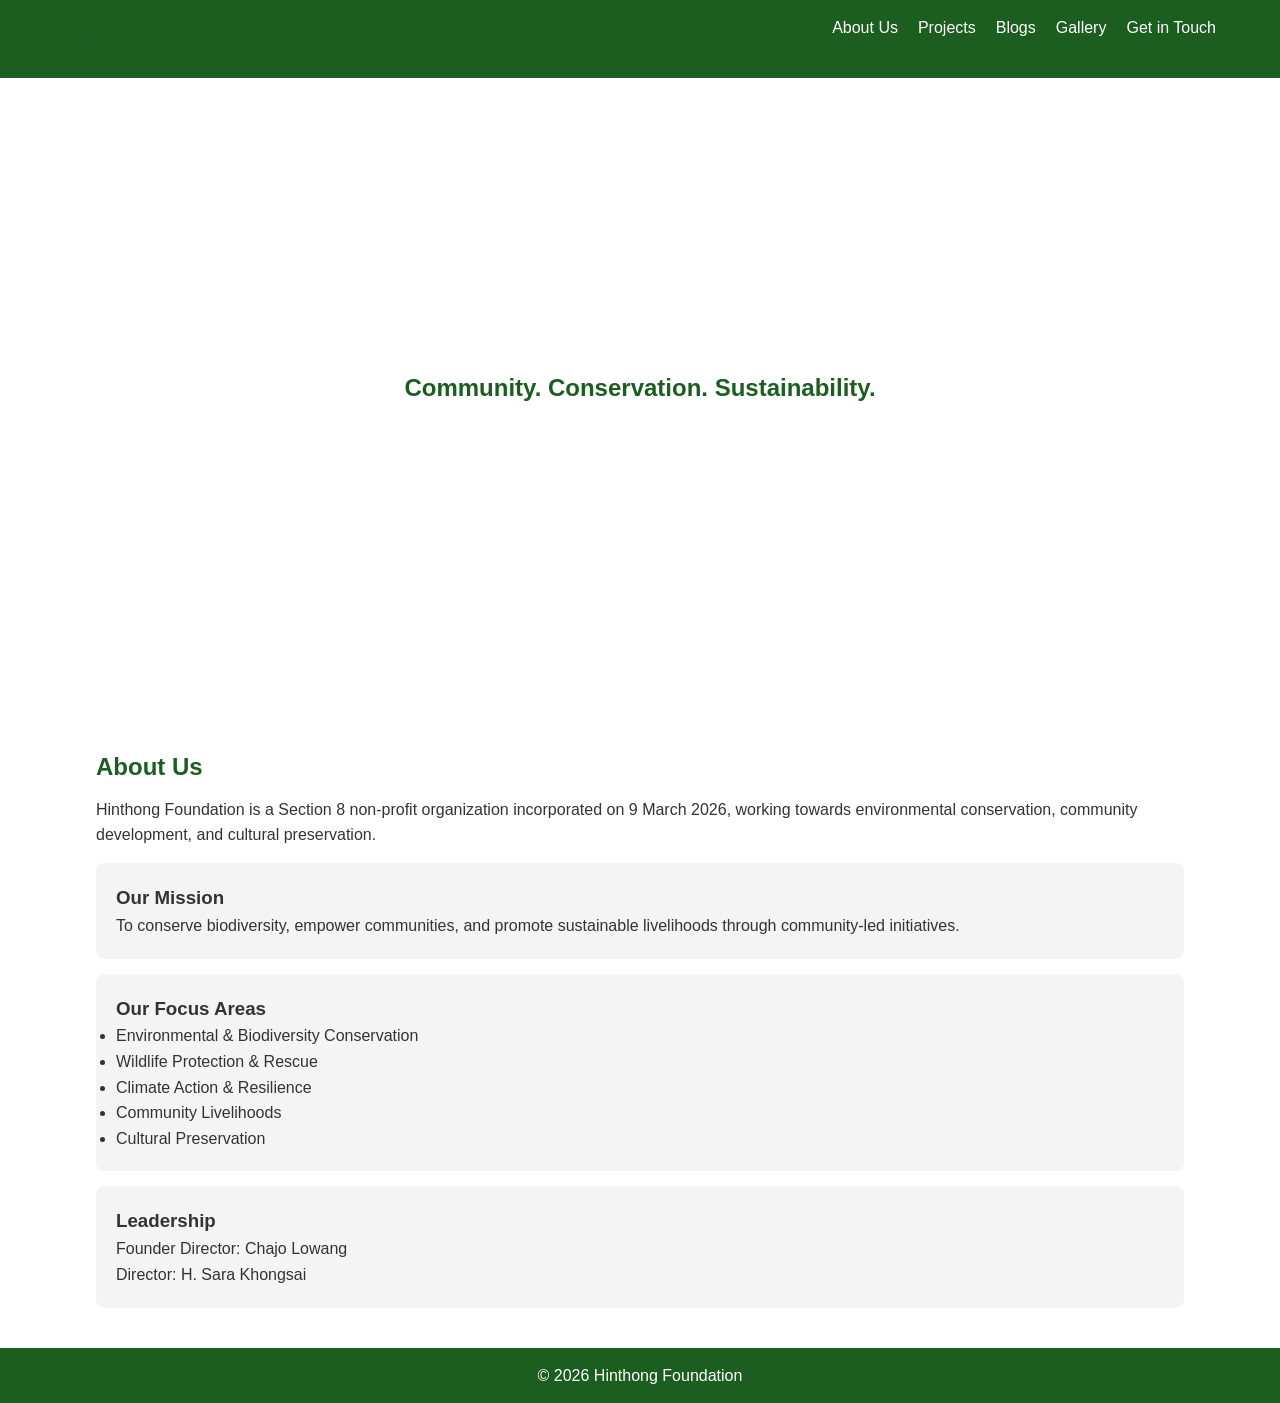
==== index.html @ b07a82be "Add files via upload" ====
<!DOCTYPE html>
<html>
<head>
  <title>Hinthong Foundation</title>
  <link rel="stylesheet" href="style.css">
</head>
<body>

<header>
  <nav>
    <h2>Hinthong Foundation</h2>
    <ul>
      <li><a href="index.html">About Us</a></li>
      <li><a href="projects.html">Projects</a></li>
      <li><a href="blogs.html">Blogs</a></li>
      <li><a href="gallery.html">Gallery</a></li>
      <li><a href="contact.html">Get in Touch</a></li>
    </ul>
  </nav>
</header>

<section class="hero">
  <div>
    <h1>Community. Conservation. Sustainability.</h1>
  </div>
</section>

<div class="container">
  <h2>About Us</h2>
  <p>
    Hinthong Foundation is a Section 8 non-profit organization incorporated on 9 March 2026, working towards environmental conservation, community development, and cultural preservation.
  </p>

  <div class="card">
    <h3>Our Mission</h3>
    <p>
      To conserve biodiversity, empower communities, and promote sustainable livelihoods through community-led initiatives.
    </p>
  </div>

  <div class="card">
    <h3>Our Focus Areas</h3>
    <ul>
      <li>Environmental & Biodiversity Conservation</li>
      <li>Wildlife Protection & Rescue</li>
      <li>Climate Action & Resilience</li>
      <li>Community Livelihoods</li>
      <li>Cultural Preservation</li>
    </ul>
  </div>

  <div class="card">
    <h3>Leadership</h3>
    <p>Founder Director: Chajo Lowang</p>
    <p>Director: H. Sara Khongsai</p>
  </div>
</div>

<footer>
  <p>© 2026 Hinthong Foundation</p>
</footer>

</body>
</html>
---- style.css ----
* {
  margin: 0;
  padding: 0;
  box-sizing: border-box;
  font-family: 'Segoe UI', sans-serif;
}

body {
  line-height: 1.6;
  color: #333;
}

header {
  background: #1b5e20;
  color: white;
  padding: 15px 0;
}

nav {
  display: flex;
  justify-content: space-between;
  width: 90%;
  margin: auto;
}

nav ul {
  list-style: none;
  display: flex;
}

nav ul li {
  margin-left: 20px;
}

nav ul li a {
  color: white;
  text-decoration: none;
}

.hero {
  background: url('https://images.unsplash.com/photo-forest') no-repeat center/cover;
  height: 70vh;
  display: flex;
  align-items: center;
  justify-content: center;
  color: white;
  text-align: center;
}

.container {
  width: 85%;
  margin: 40px auto;
}

h1, h2 {
  color: #1b5e20;
  margin-bottom: 10px;
}

.card {
  background: #f4f4f4;
  padding: 20px;
  margin: 15px 0;
  border-radius: 8px;
}

footer {
  background: #1b5e20;
  color: white;
  text-align: center;
  padding: 15px;
}
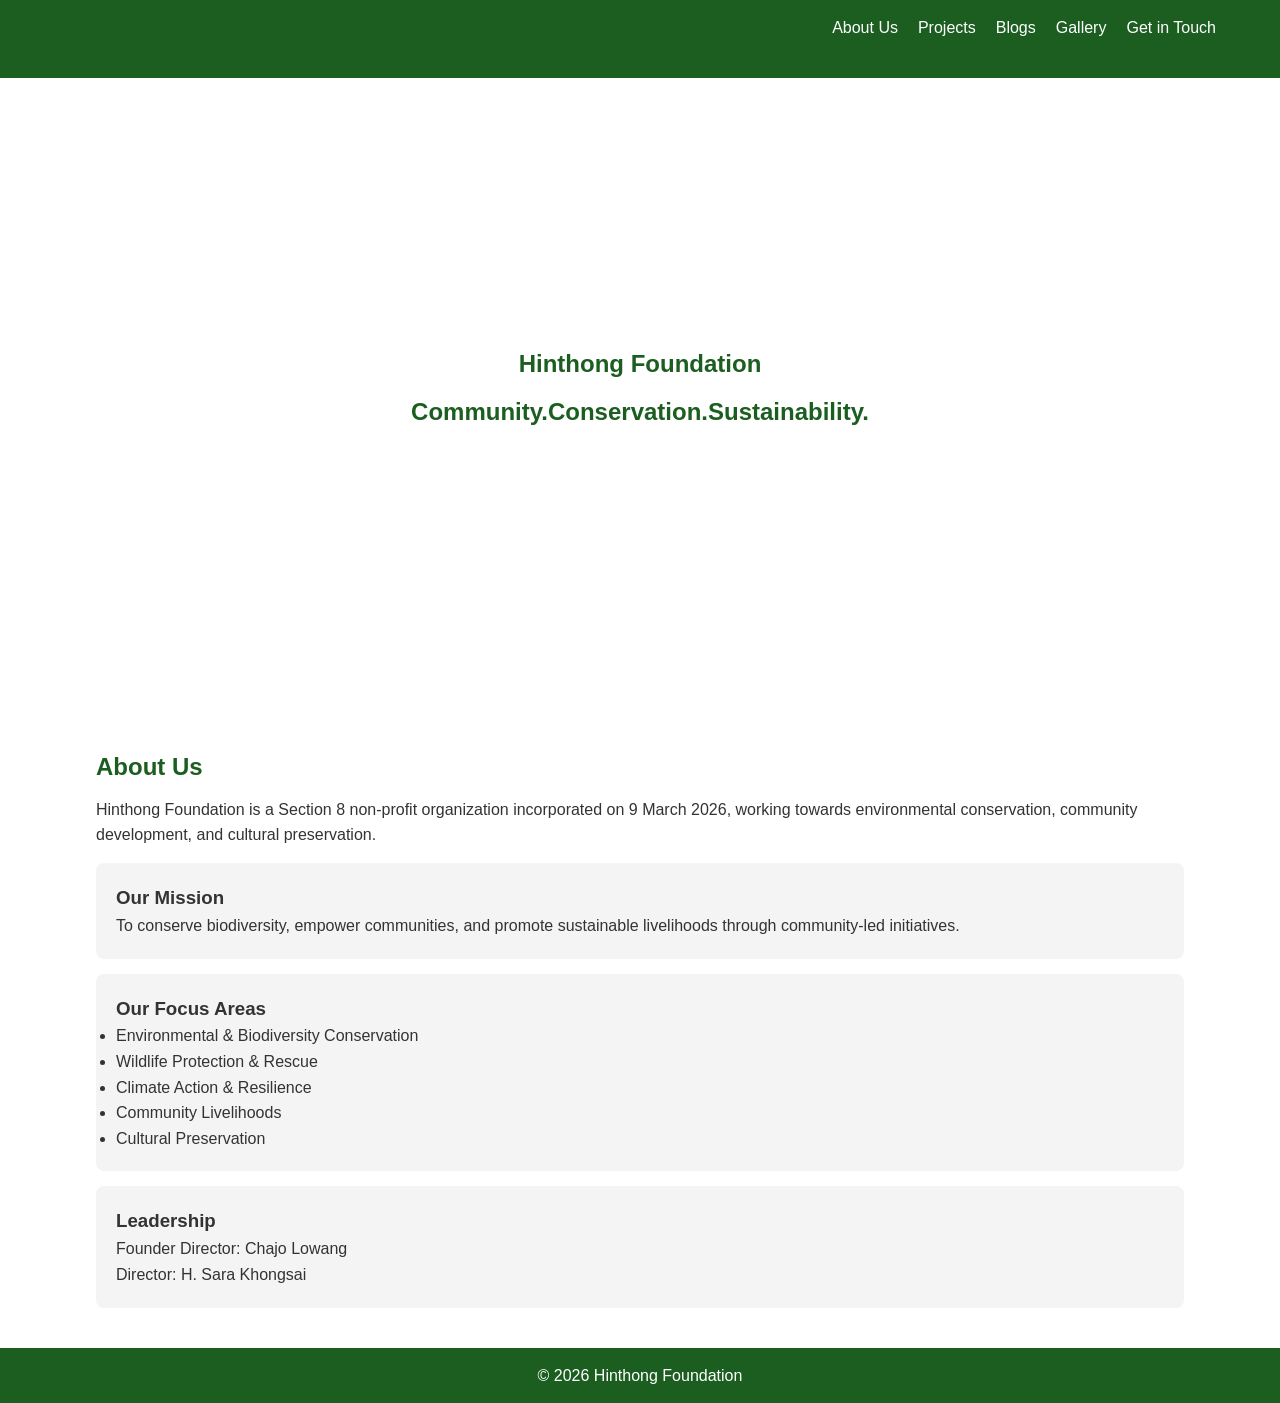
==== commit e16e234e: "Update index.html" ====
--- a/index.html
+++ b/index.html
@@ -21,7 +21,8 @@
 
 <section class="hero">
   <div>
-    <h1>Community. Conservation. Sustainability.</h1>
+    <h1>Hinthong Foundation</h1>
+    <h2>Community.Conservation.Sustainability.</h2>
   </div>
 </section>
 
@@ -61,4 +62,4 @@
 </footer>
 
 </body>
-</html>+</html>
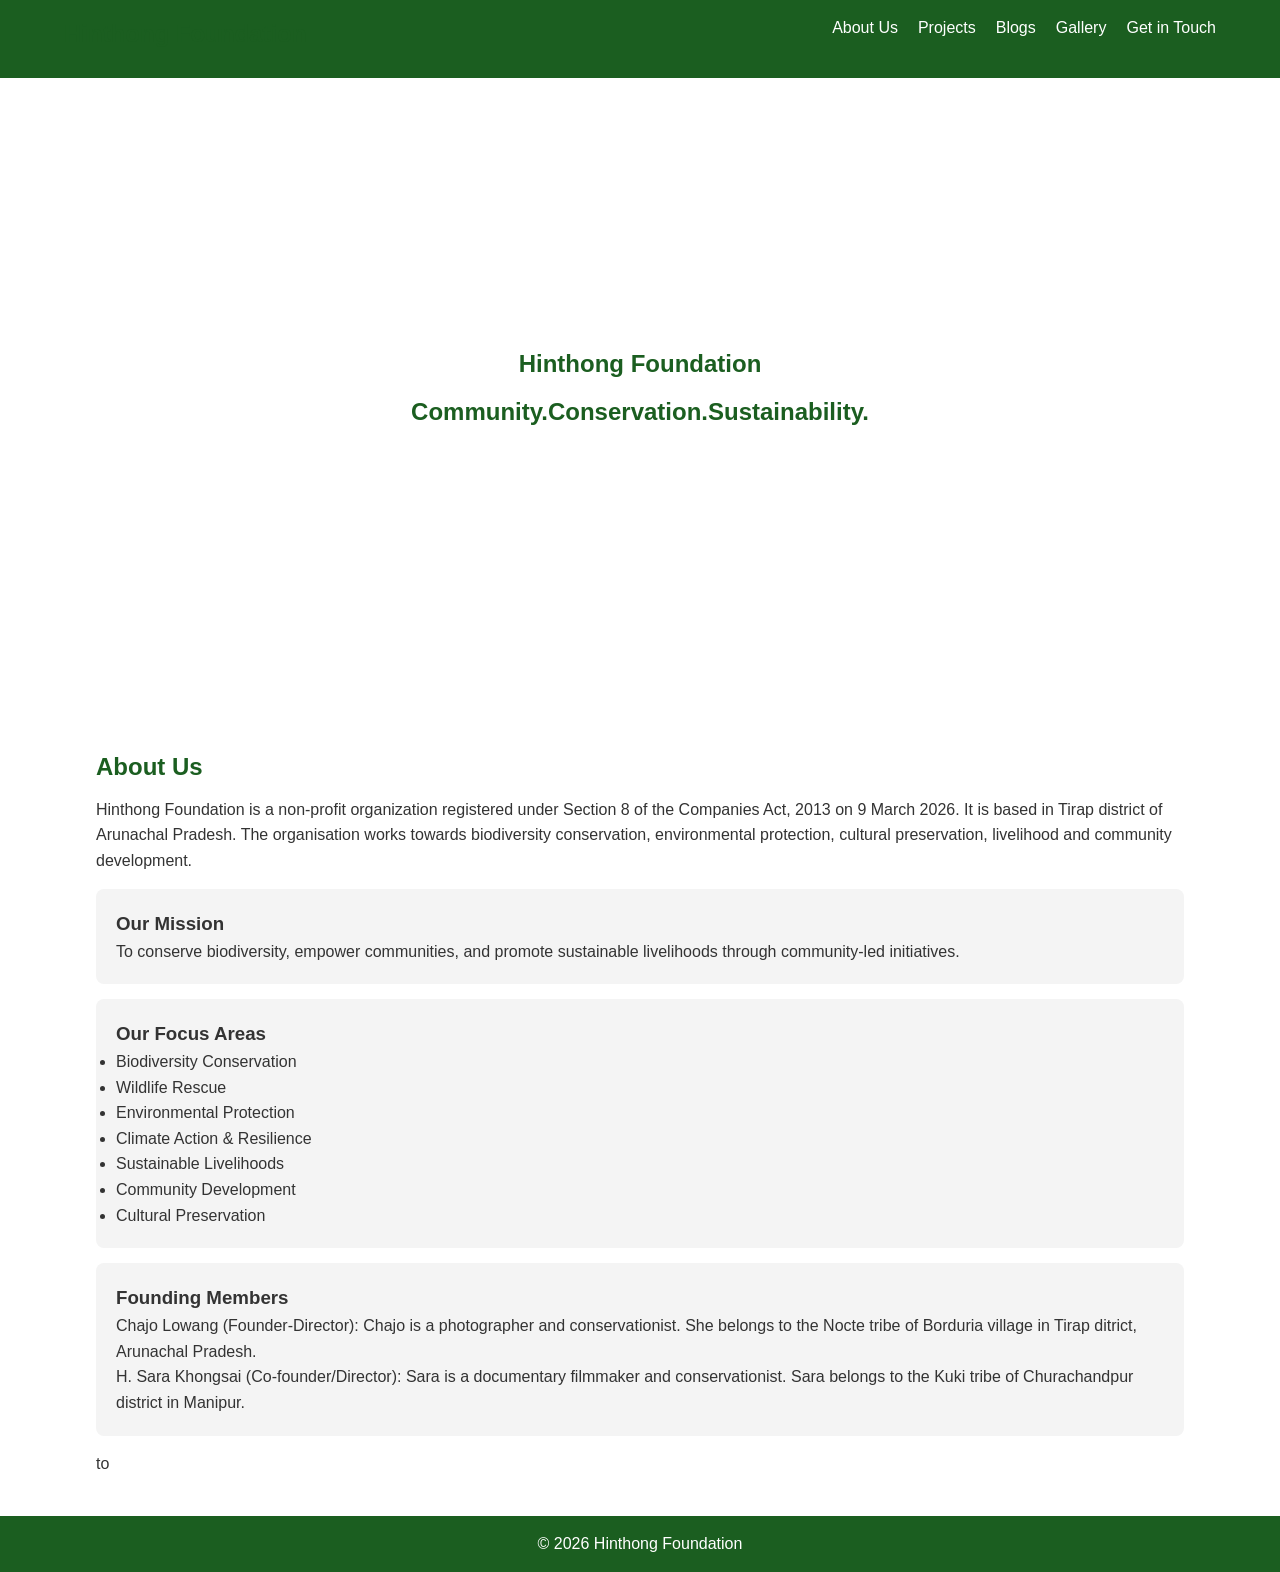
==== commit 249bcde6: "Update index.html" ====
--- a/index.html
+++ b/index.html
@@ -29,7 +29,7 @@
 <div class="container">
   <h2>About Us</h2>
   <p>
-    Hinthong Foundation is a Section 8 non-profit organization incorporated on 9 March 2026, working towards environmental conservation, community development, and cultural preservation.
+    Hinthong Foundation is a non-profit organization registered under Section 8 of the Companies Act, 2013 on 9 March 2026. It is based in Tirap district of Arunachal Pradesh. The organisation works towards biodiversity conservation, environmental protection, cultural preservation, livelihood and community development.
   </p>
 
   <div class="card">
@@ -42,19 +42,21 @@
   <div class="card">
     <h3>Our Focus Areas</h3>
     <ul>
-      <li>Environmental & Biodiversity Conservation</li>
-      <li>Wildlife Protection & Rescue</li>
+      <li>Biodiversity Conservation</li>
+      <li>Wildlife Rescue</li>
+      <li>Environmental Protection</li>
       <li>Climate Action & Resilience</li>
-      <li>Community Livelihoods</li>
+      <li>Sustainable Livelihoods</li>
+      <li>Community Development</li>
       <li>Cultural Preservation</li>
     </ul>
   </div>
 
   <div class="card">
-    <h3>Leadership</h3>
-    <p>Founder Director: Chajo Lowang</p>
-    <p>Director: H. Sara Khongsai</p>
-  </div>
+    <h3>Founding Members</h3>
+    <p>Chajo Lowang (Founder-Director): Chajo is a photographer and conservationist. She belongs to the Nocte tribe of Borduria village in Tirap ditrict, Arunachal Pradesh.</p>
+    <p>H. Sara Khongsai (Co-founder/Director): Sara is a documentary filmmaker and conservationist. Sara belongs to the Kuki tribe of Churachandpur district in Manipur.</p>
+  </div>to
 </div>
 
 <footer>
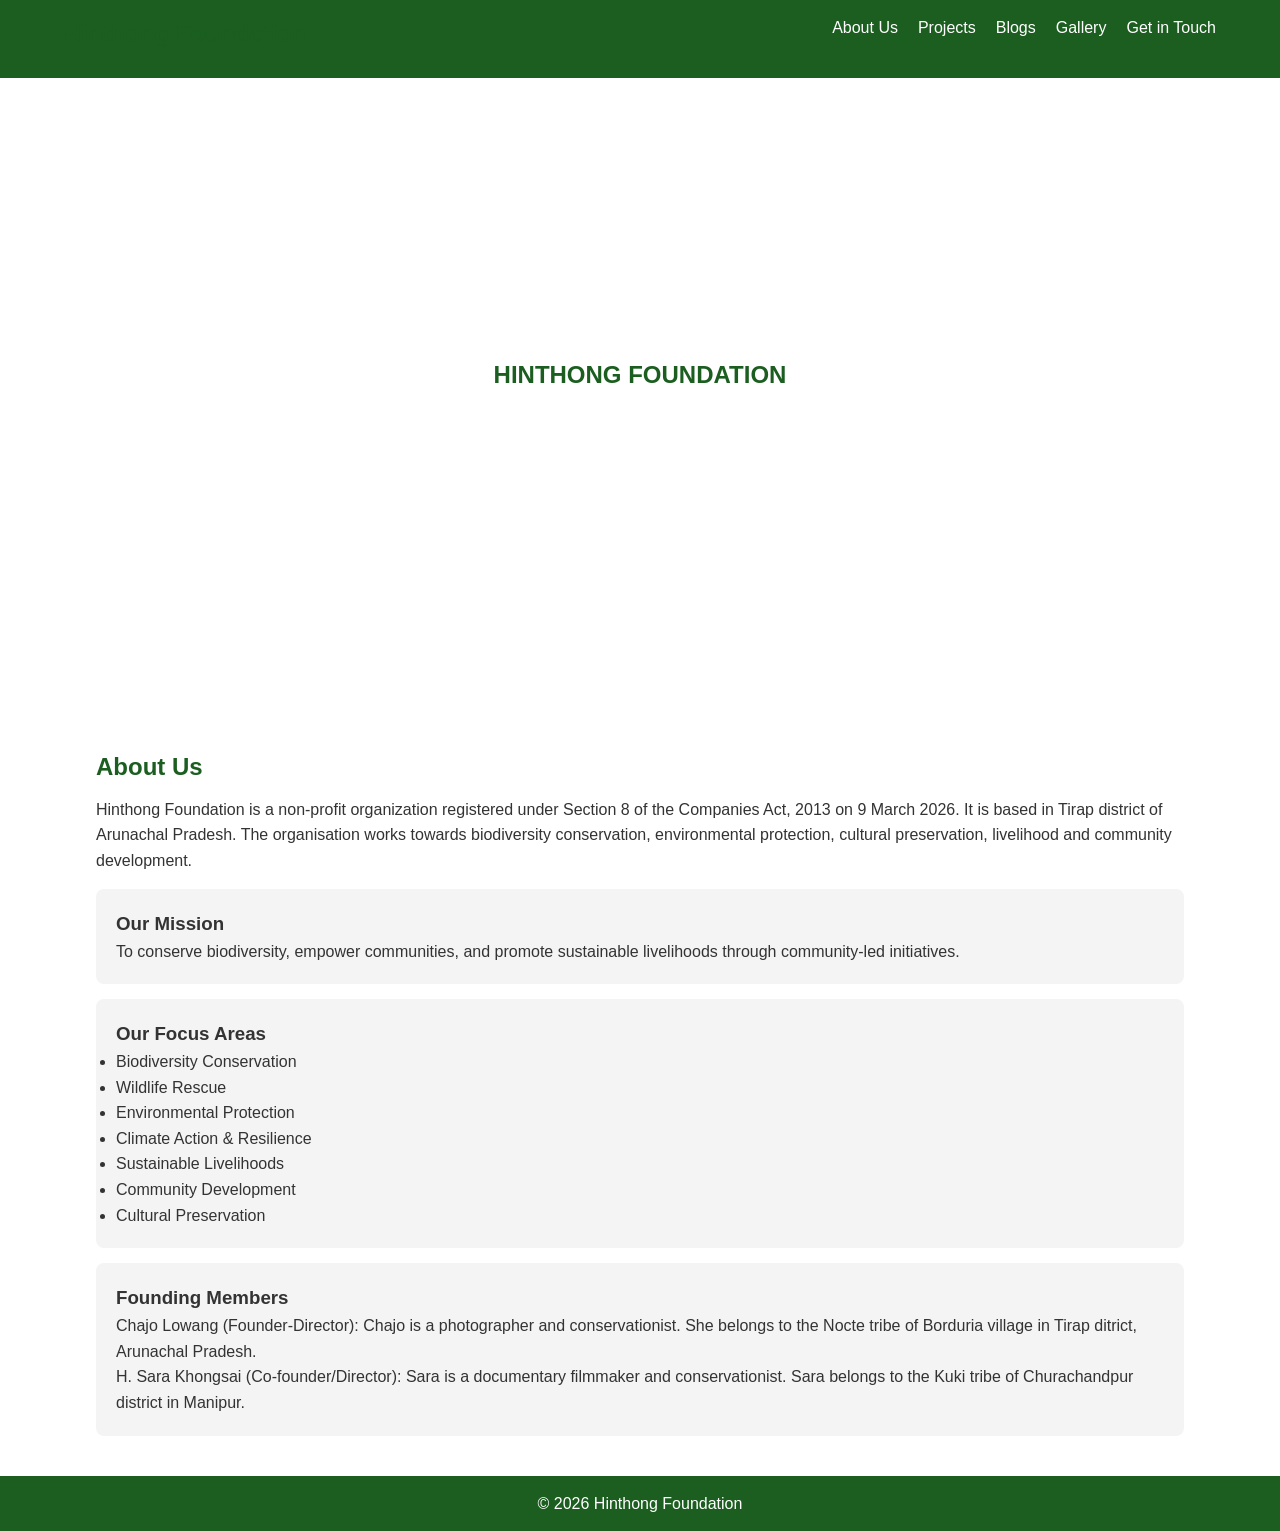
==== commit 529a726c: "Update index.html" ====
--- a/index.html
+++ b/index.html
@@ -21,8 +21,8 @@
 
 <section class="hero">
   <div>
-    <h1>Hinthong Foundation</h1>
-    <h2>Community.Conservation.Sustainability.</h2>
+    <h1>HINTHONG FOUNDATION</h1>
+    <h4>Community.Conservation.Sustainability.</h4>
   </div>
 </section>
 
@@ -56,7 +56,7 @@
     <h3>Founding Members</h3>
     <p>Chajo Lowang (Founder-Director): Chajo is a photographer and conservationist. She belongs to the Nocte tribe of Borduria village in Tirap ditrict, Arunachal Pradesh.</p>
     <p>H. Sara Khongsai (Co-founder/Director): Sara is a documentary filmmaker and conservationist. Sara belongs to the Kuki tribe of Churachandpur district in Manipur.</p>
-  </div>to
+  </div>
 </div>
 
 <footer>
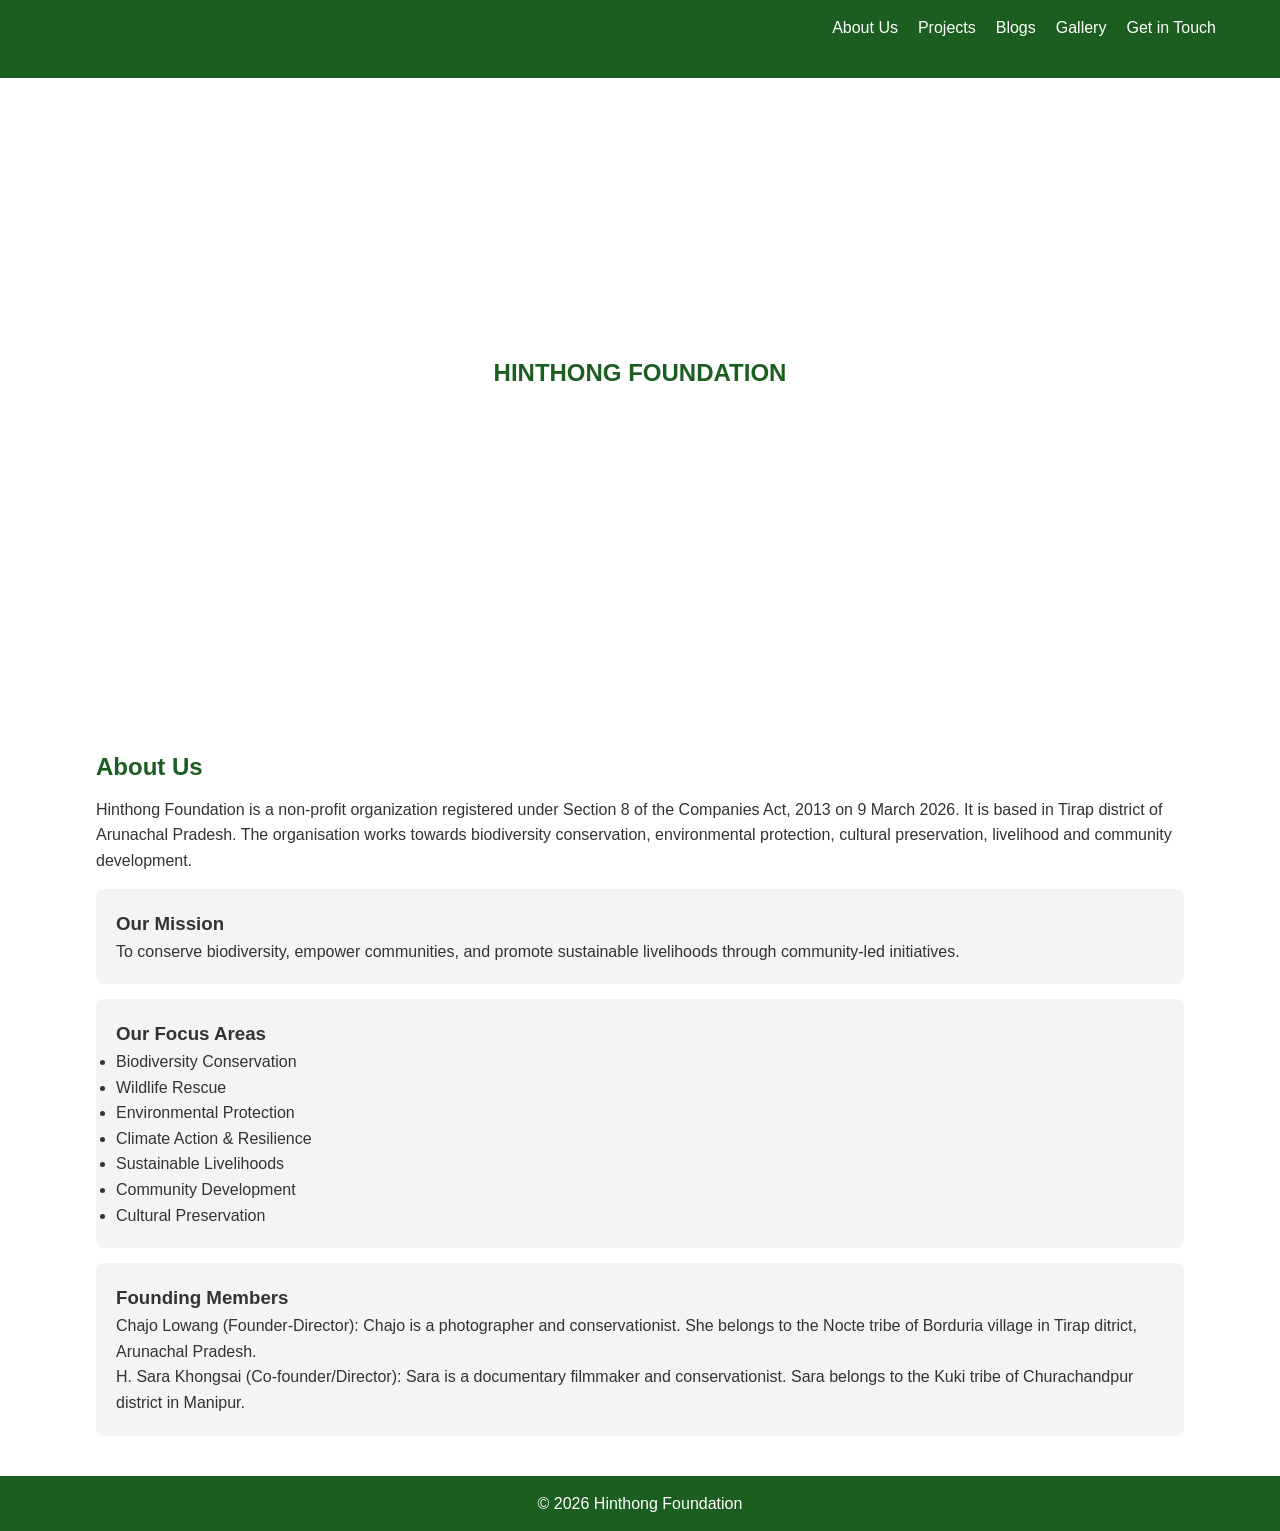
==== commit 28a0d015: "Update index.html" ====
--- a/index.html
+++ b/index.html
@@ -22,7 +22,7 @@
 <section class="hero">
   <div>
     <h1>HINTHONG FOUNDATION</h1>
-    <h4>Community.Conservation.Sustainability.</h4>
+    <h3>Community.Conservation.Sustainability.</h3>
   </div>
 </section>
 
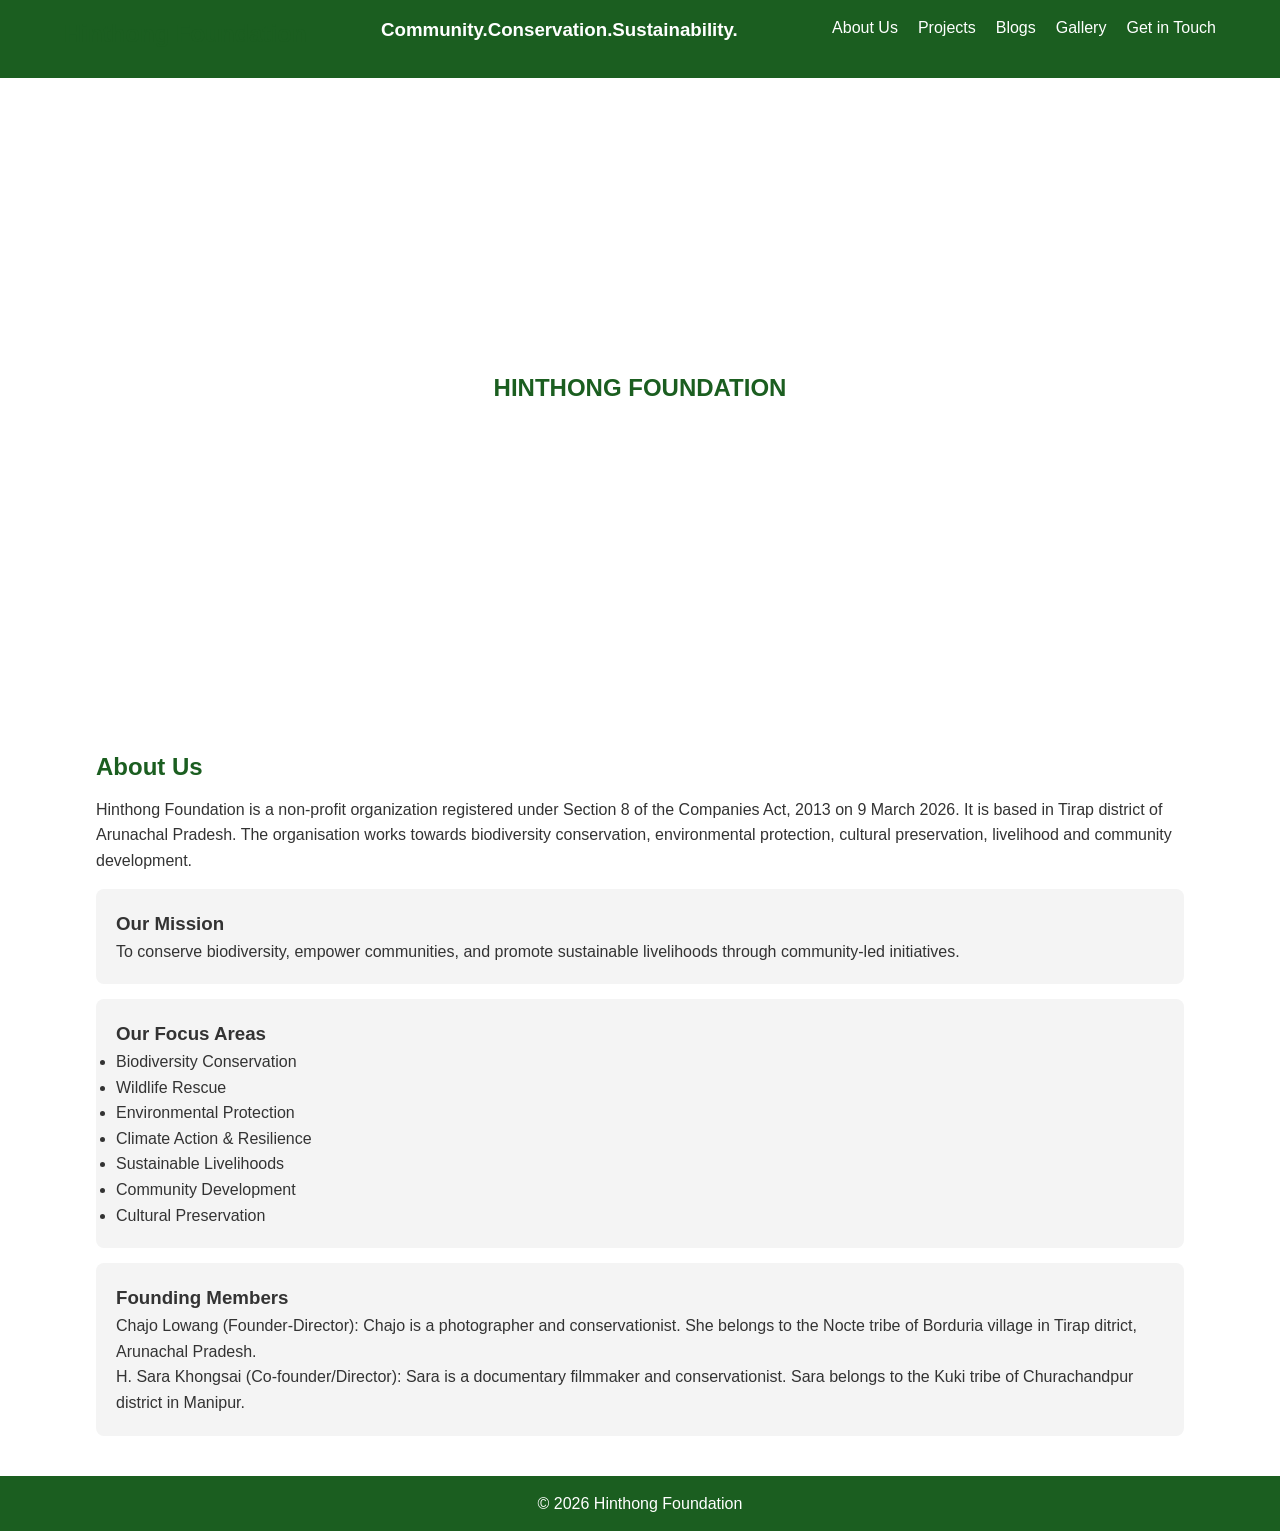
==== commit 57f36149: "Update index.html" ====
--- a/index.html
+++ b/index.html
@@ -9,7 +9,8 @@
 <header>
   <nav>
     <h2>Hinthong Foundation</h2>
-    <ul>
+    <h3>Community.Conservation.Sustainability.</h3>
+      <ul>
       <li><a href="index.html">About Us</a></li>
       <li><a href="projects.html">Projects</a></li>
       <li><a href="blogs.html">Blogs</a></li>
@@ -22,7 +23,6 @@
 <section class="hero">
   <div>
     <h1>HINTHONG FOUNDATION</h1>
-    <h3>Community.Conservation.Sustainability.</h3>
   </div>
 </section>
 
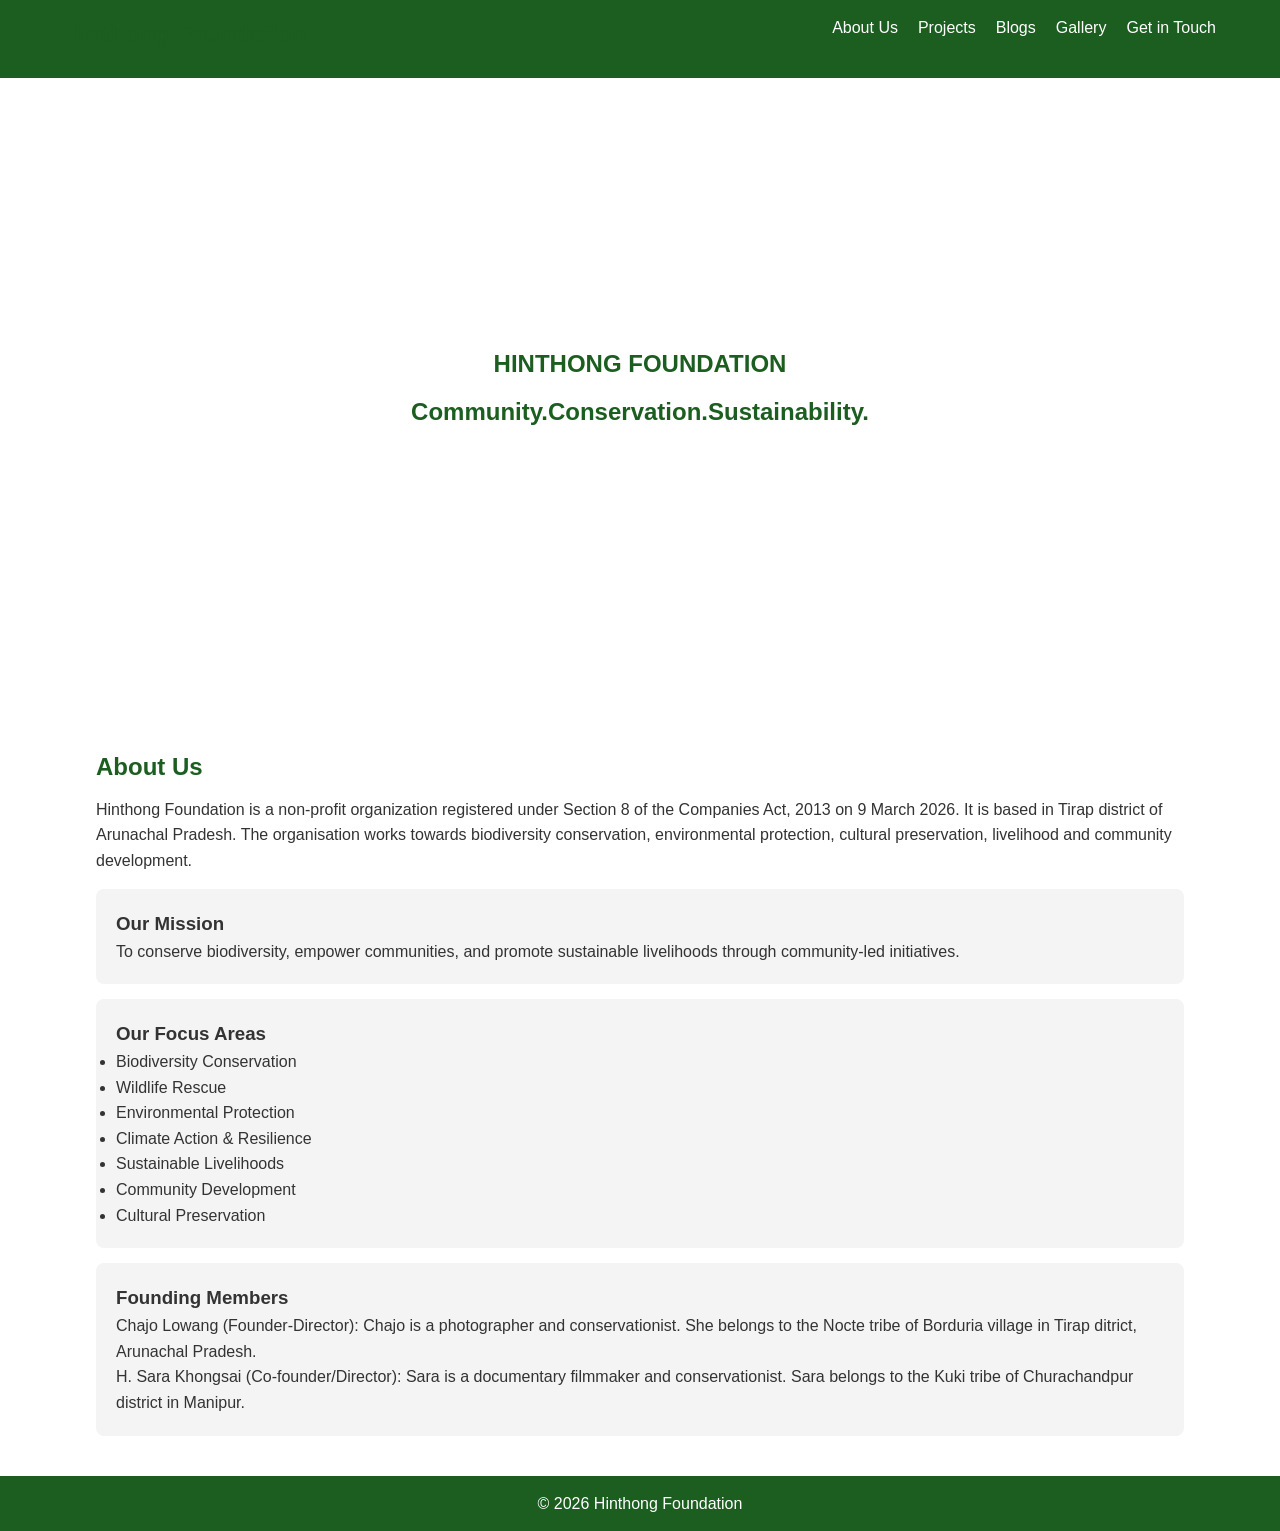
==== commit 89eed28f: "Update index.html" ====
--- a/index.html
+++ b/index.html
@@ -9,7 +9,6 @@
 <header>
   <nav>
     <h2>Hinthong Foundation</h2>
-    <h3>Community.Conservation.Sustainability.</h3>
       <ul>
       <li><a href="index.html">About Us</a></li>
       <li><a href="projects.html">Projects</a></li>
@@ -23,6 +22,7 @@
 <section class="hero">
   <div>
     <h1>HINTHONG FOUNDATION</h1>
+    <h2>Community.Conservation.Sustainability.</h2>
   </div>
 </section>
 
